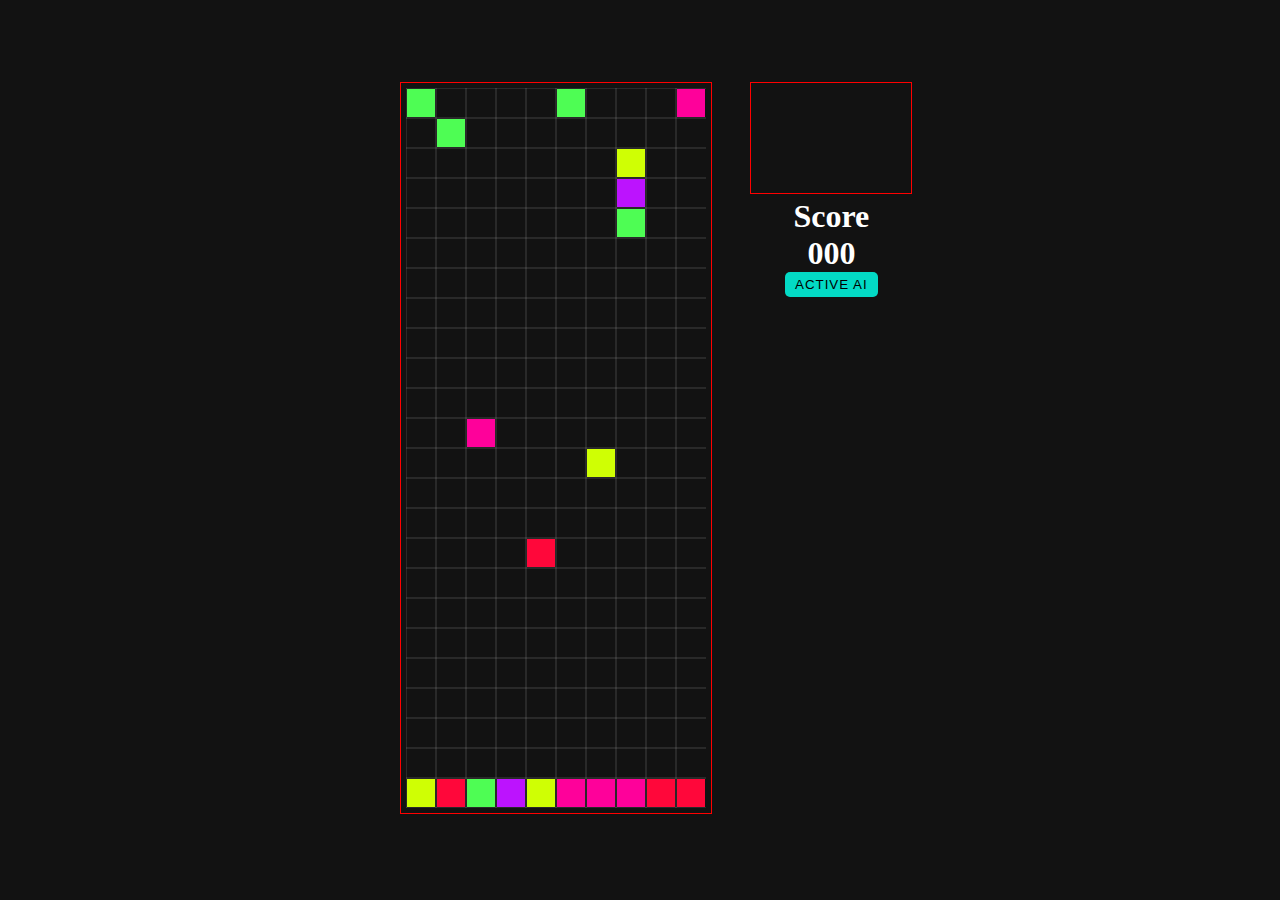
==== index.html @ de07e89e "avance" ====
<!DOCTYPE html>
<html lang="en">
<head>
	<meta charset="UTF-8">
	<meta http-equiv="X-UA-Compatible" content="IE=edge">
	<meta name="viewport" content="width=device-width, initial-scale=1.0">
	<script type="text/javascript" src="view/canvas.js"></script>
	<title>Document de la mort qui tue pour de faux</title>

	<style>
		* {
			box-sizing: border-box;
			margin: 0;
			padding: 0;
		}

		body {
			background: rgb(18, 18, 18);
			color: rgb(255, 255, 255);
			display: flex;
			align-items: center;
			justify-content: center;
			min-height: 100vh;
		}

		.container__0 {
			border-radius: 5px;
			text-align: center;
			padding: 10px;
			width: 500px;
			display: flex;
		}

		.container__0 p {
			padding: 20px;
		}

		#AI_button {
			background: rgb(3, 218, 197);
			border: none;
			border-radius: 5px;
			cursor: pointer;
			padding: 5px 10px;
			letter-spacing: 1px;
			text-transform: uppercase;
		}
		.container__0 canvas{
			
			border: solid 1px red;
			padding: 5px;
		}
		.container__0 canvas{
			
			border: solid 1px red;
			padding: 5px;
		}
		.container__0 #space{
			padding: 4%	
		}
		
	</style>

</head>
<body>
		
	<div id="mvc" class="container__0">
		
		<div>
				<canvas id="dessin" height="720px" width="300px"></canvas>
		</div>
		<div id="space">
		</div>
		<div>
			<canvas id="dessin" height="100px" width="150px"></canvas>
			<h1>Score</h1>
			<h1 id="score">000</h1>
			<button id="AI_button">Active AI</button>
		</div>
	</div>
</body>
</html>
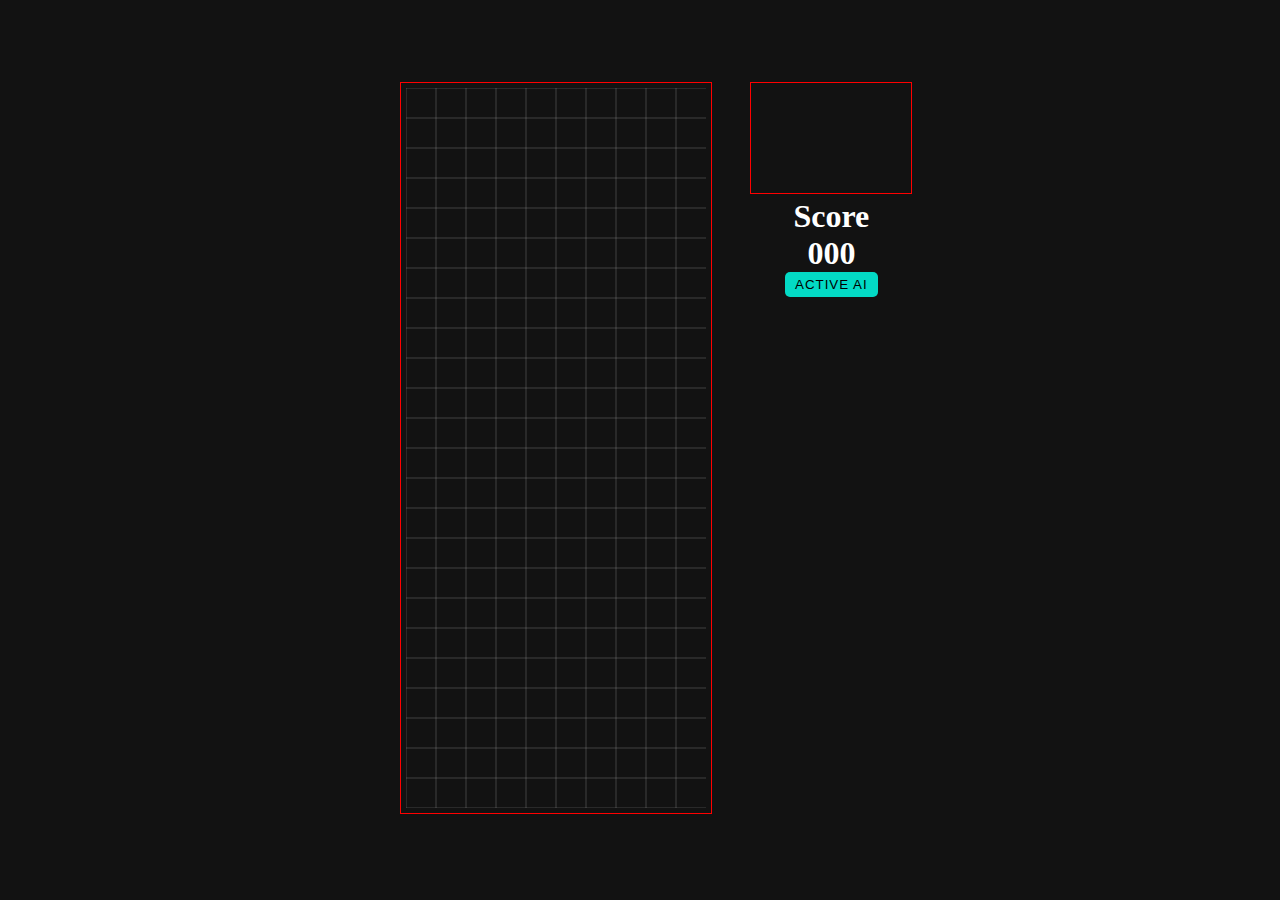
==== commit 7cfd2787: "merge de tout les js dans init.js" ====
--- a/index.html
+++ b/index.html
@@ -4,7 +4,15 @@
 	<meta charset="UTF-8">
 	<meta http-equiv="X-UA-Compatible" content="IE=edge">
 	<meta name="viewport" content="width=device-width, initial-scale=1.0">
+	<!--
+	<script type="text/javascript" src="view/view.js"></script>
 	<script type="text/javascript" src="view/canvas.js"></script>
+	<script type="text/javascript" src="controller/controller.js"></script>
+	<script type="text/javascript" src="controller/test.js"></script>
+	<script type="text/javascript" src="model/model.js"></script>
+	<script type="text/javascript" src="model/piece.js"></script>
+	-->
+	
 	<title>Document de la mort qui tue pour de faux</title>
 
 	<style>
@@ -66,16 +74,18 @@
 	<div id="mvc" class="container__0">
 		
 		<div>
-				<canvas id="dessin" height="720px" width="300px"></canvas>
+			<canvas id="dessin" height="720px" width="300px"></canvas>
 		</div>
 		<div id="space">
 		</div>
 		<div>
-			<canvas id="dessin" height="100px" width="150px"></canvas>
+			<canvas id="dessin2" height="100px" width="150px"></canvas>
 			<h1>Score</h1>
 			<h1 id="score">000</h1>
 			<button id="AI_button">Active AI</button>
 		</div>
 	</div>
+
+	<script type="text/javascript" src="init.js"></script>
 </body>
 </html>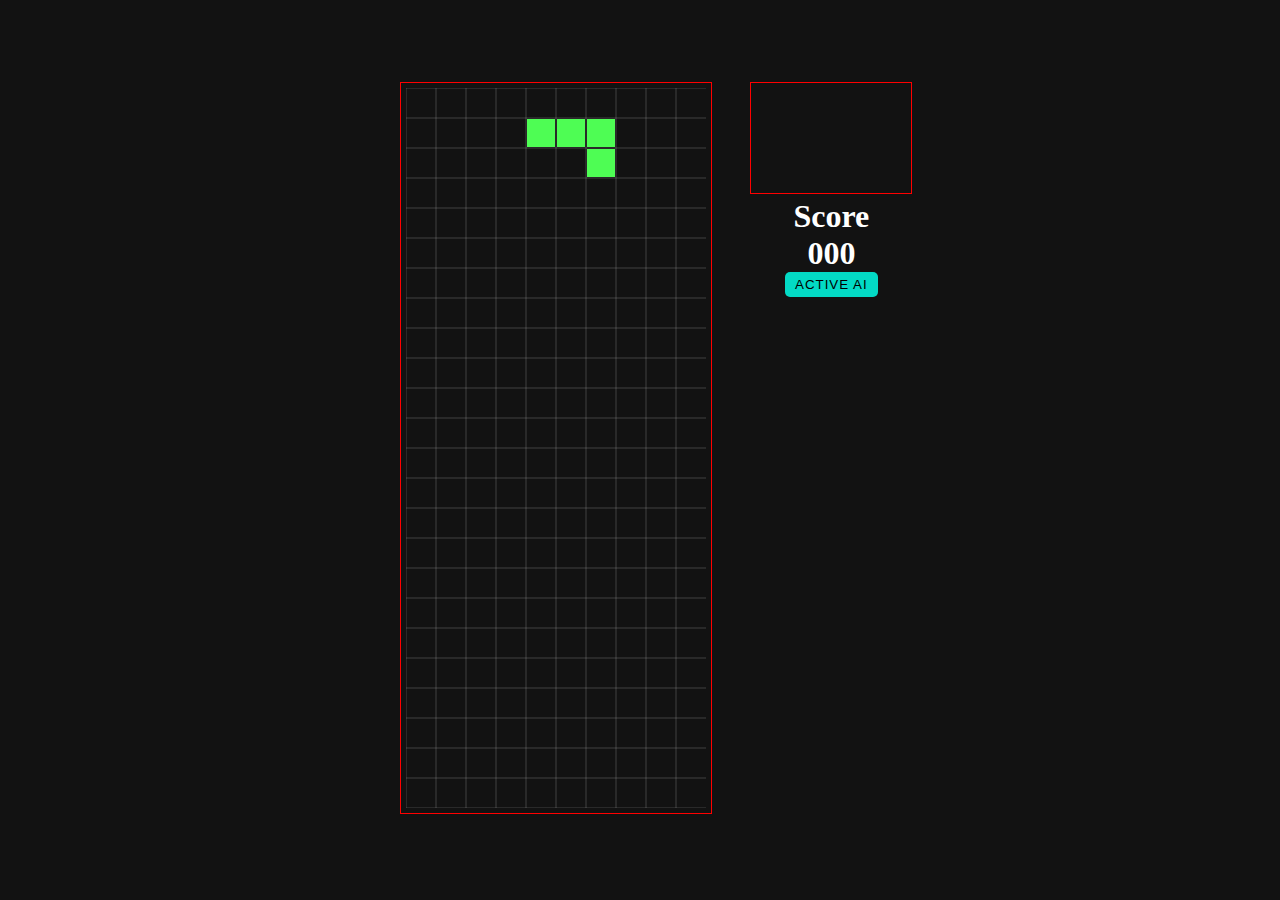
==== commit 2a517e5b: "fin seance" ====
--- a/index.html
+++ b/index.html
@@ -82,10 +82,10 @@
 			<canvas id="dessin2" height="100px" width="150px"></canvas>
 			<h1>Score</h1>
 			<h1 id="score">000</h1>
-			<button id="AI_button">Active AI</button>
+			<button id="AI_button" onclick="app.buttonAI()">Active AI</button>
 		</div>
 	</div>
 
-	<script type="text/javascript" src="init.js"></script>
+	<script type="text/javascript" src="test.js"></script>
 </body>
 </html>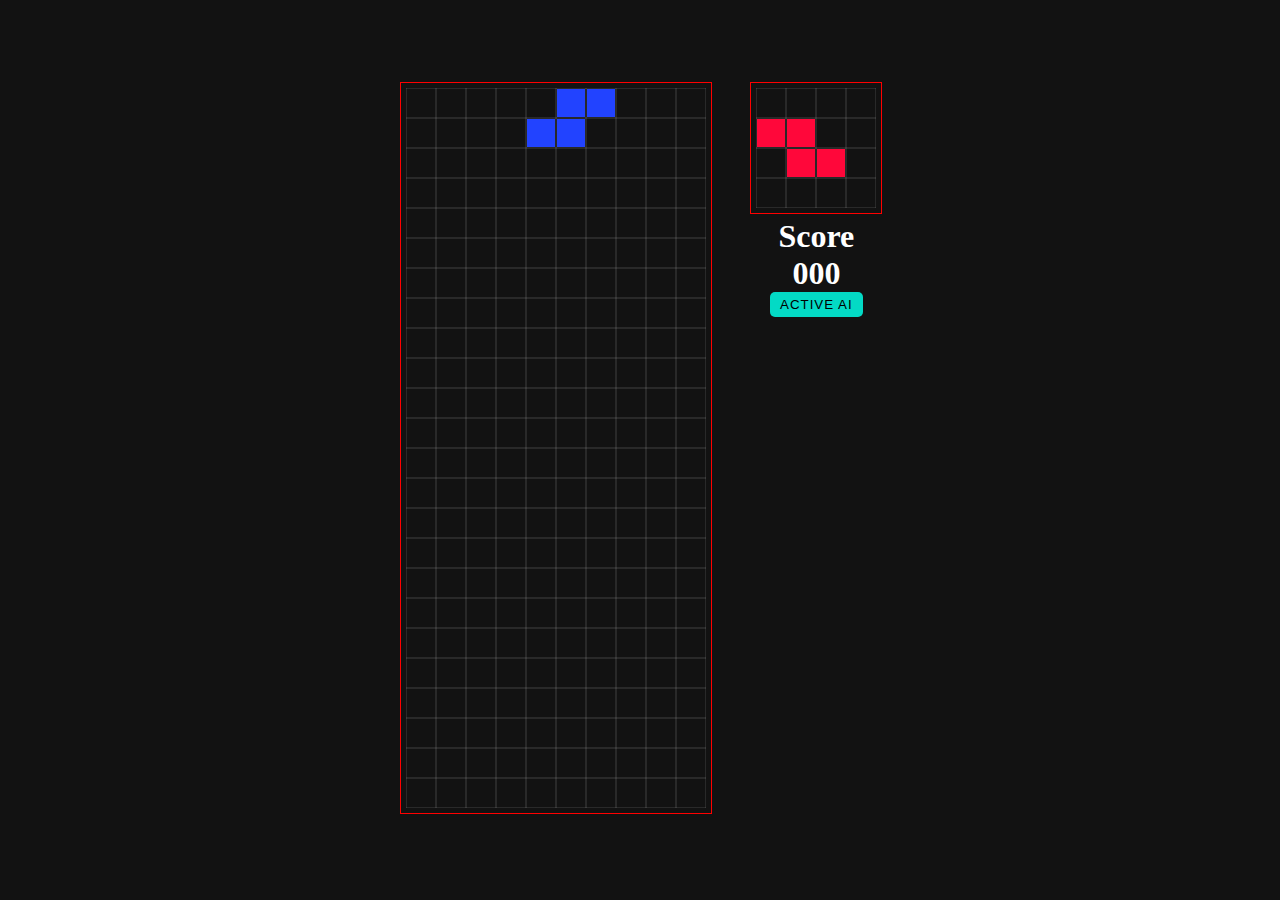
==== commit e44b1f01: "fin cours" ====
--- a/index.html
+++ b/index.html
@@ -79,10 +79,10 @@
 		<div id="space">
 		</div>
 		<div>
-			<canvas id="dessin2" height="100px" width="150px"></canvas>
+			<canvas id="dessin2" height="120px" width="120px"></canvas>
 			<h1>Score</h1>
 			<h1 id="score">000</h1>
-			<button id="AI_button" onclick="app.buttonAI()">Active AI</button>
+			<button id="AI_button">Active AI</button>
 		</div>
 	</div>
 
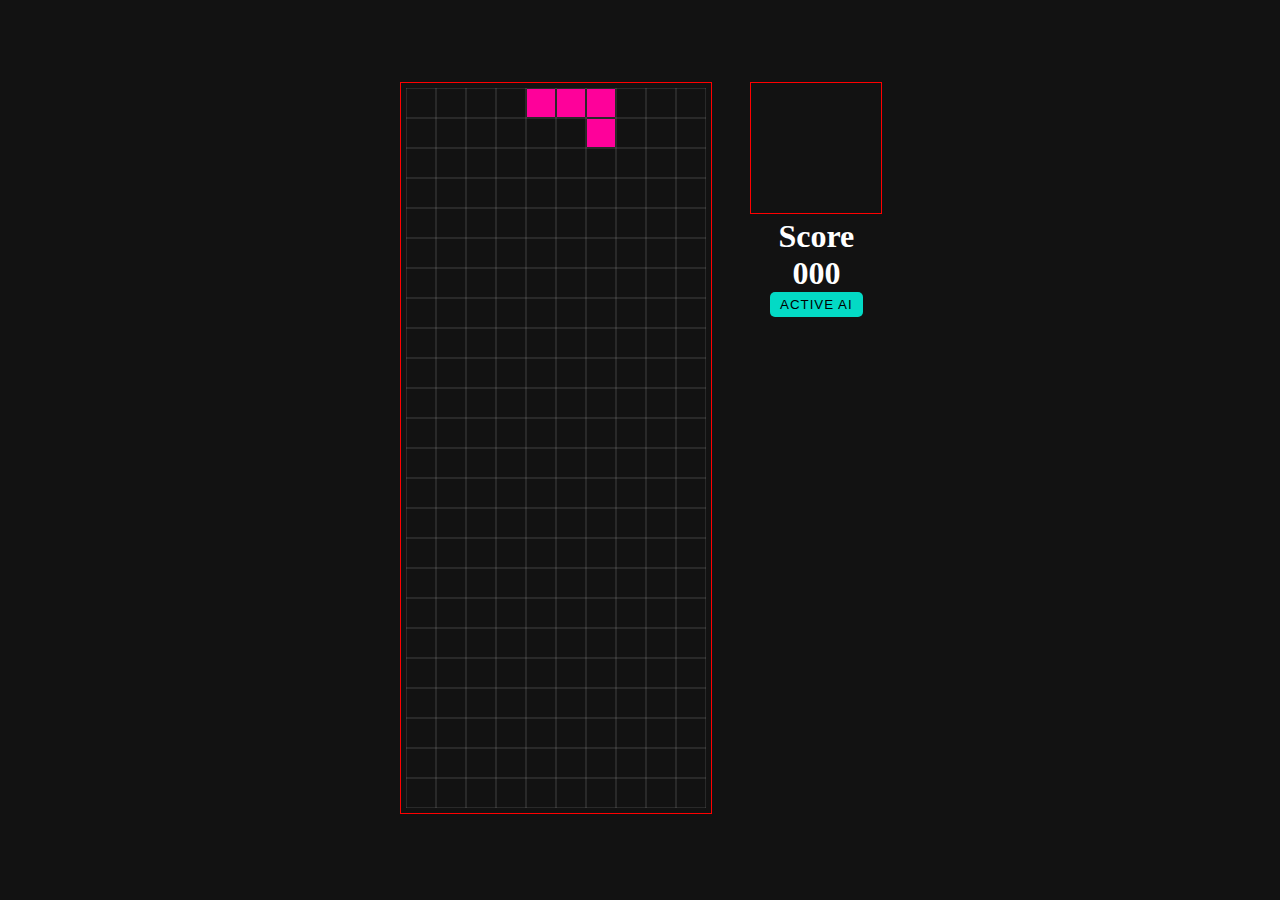
==== commit 6b9d9a80: "dans le doute, je commit" ====
--- a/index.html
+++ b/index.html
@@ -85,7 +85,9 @@
 			<button id="AI_button">Active AI</button>
 		</div>
 	</div>
-
 	<script type="text/javascript" src="test.js"></script>
+	<script type="text/javascript">
+		const app = new Controller(new Model(), new View(new Canvas('dessin',24,10,30),new Canvas('dessin2',4,4,30)), new Bot());
+	</script>
 </body>
 </html>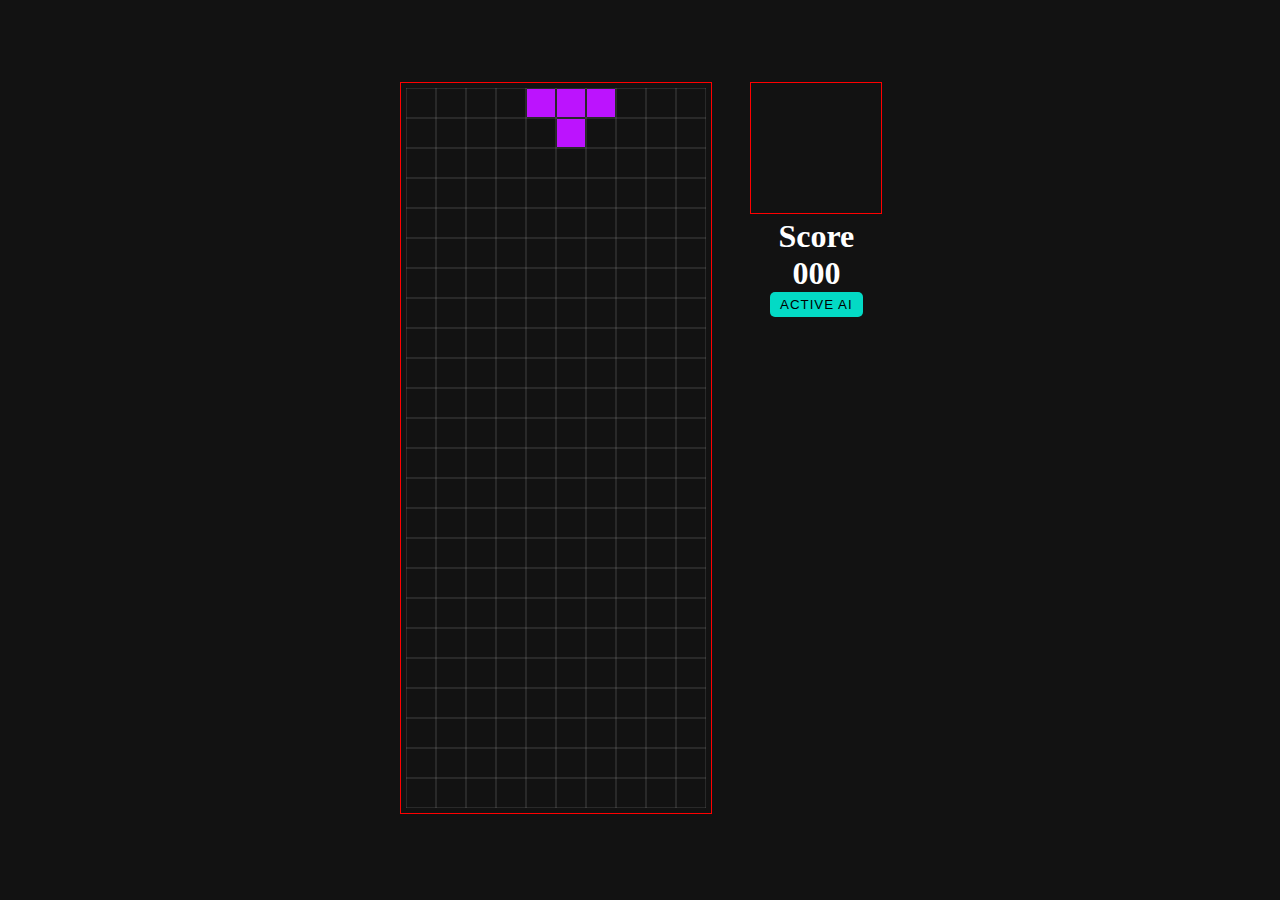
==== commit 0c19ba59: "j'ai oublie ça" ====
--- a/index.html
+++ b/index.html
@@ -87,6 +87,7 @@
 	</div>
 	<script type="text/javascript" src="test.js"></script>
 	<script type="text/javascript">
+		var train = false;
 		const app = new Controller(new Model(), new View(new Canvas('dessin',24,10,30),new Canvas('dessin2',4,4,30)), new Bot());
 	</script>
 </body>
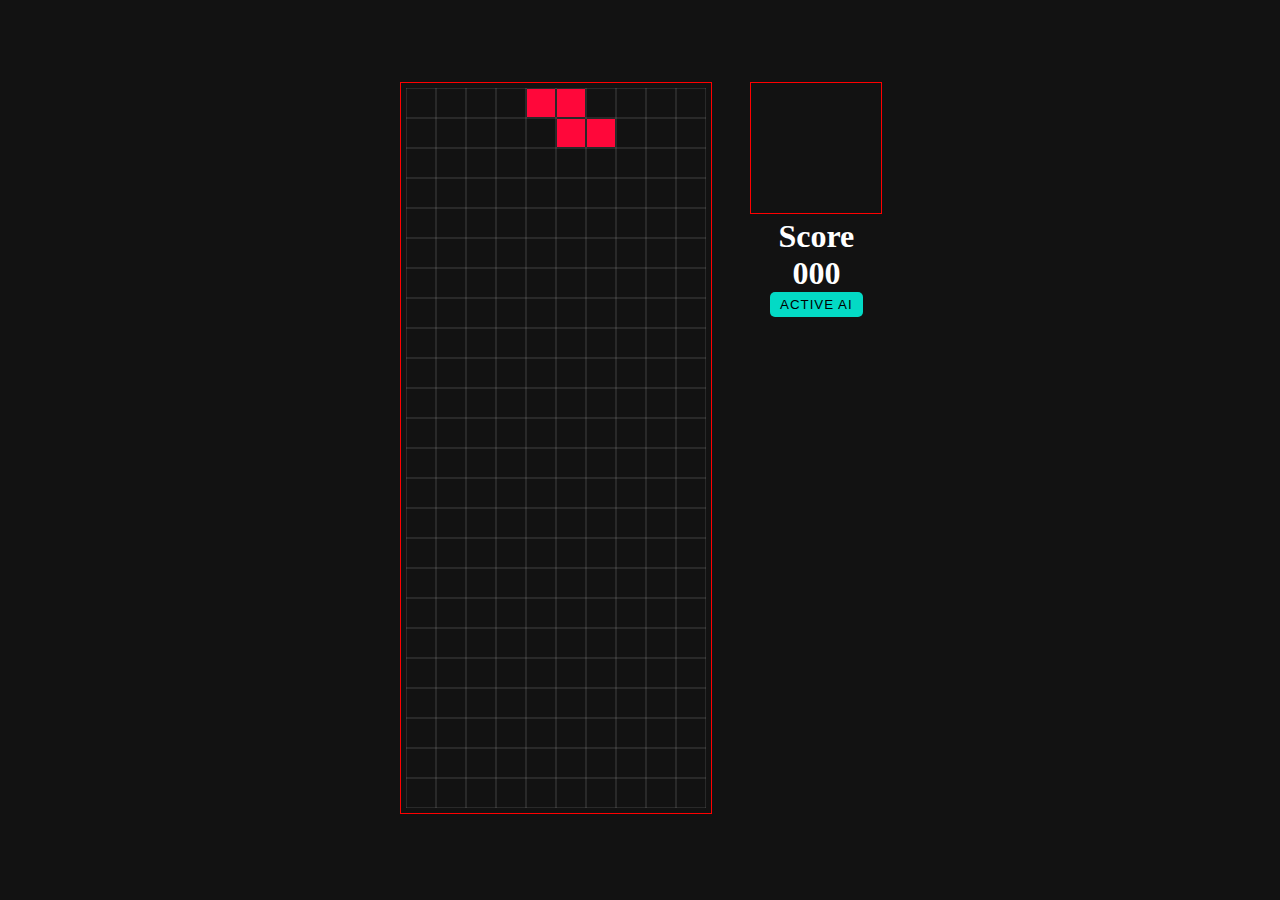
==== commit c6974f9d: "save" ====
--- a/index.html
+++ b/index.html
@@ -86,9 +86,7 @@
 		</div>
 	</div>
 	<script type="text/javascript" src="test.js"></script>
-	<script type="text/javascript">
-		var train = false;
-		const app = new Controller(new Model(), new View(new Canvas('dessin',24,10,30),new Canvas('dessin2',4,4,30)), new Bot());
-	</script>
+
+
 </body>
 </html>